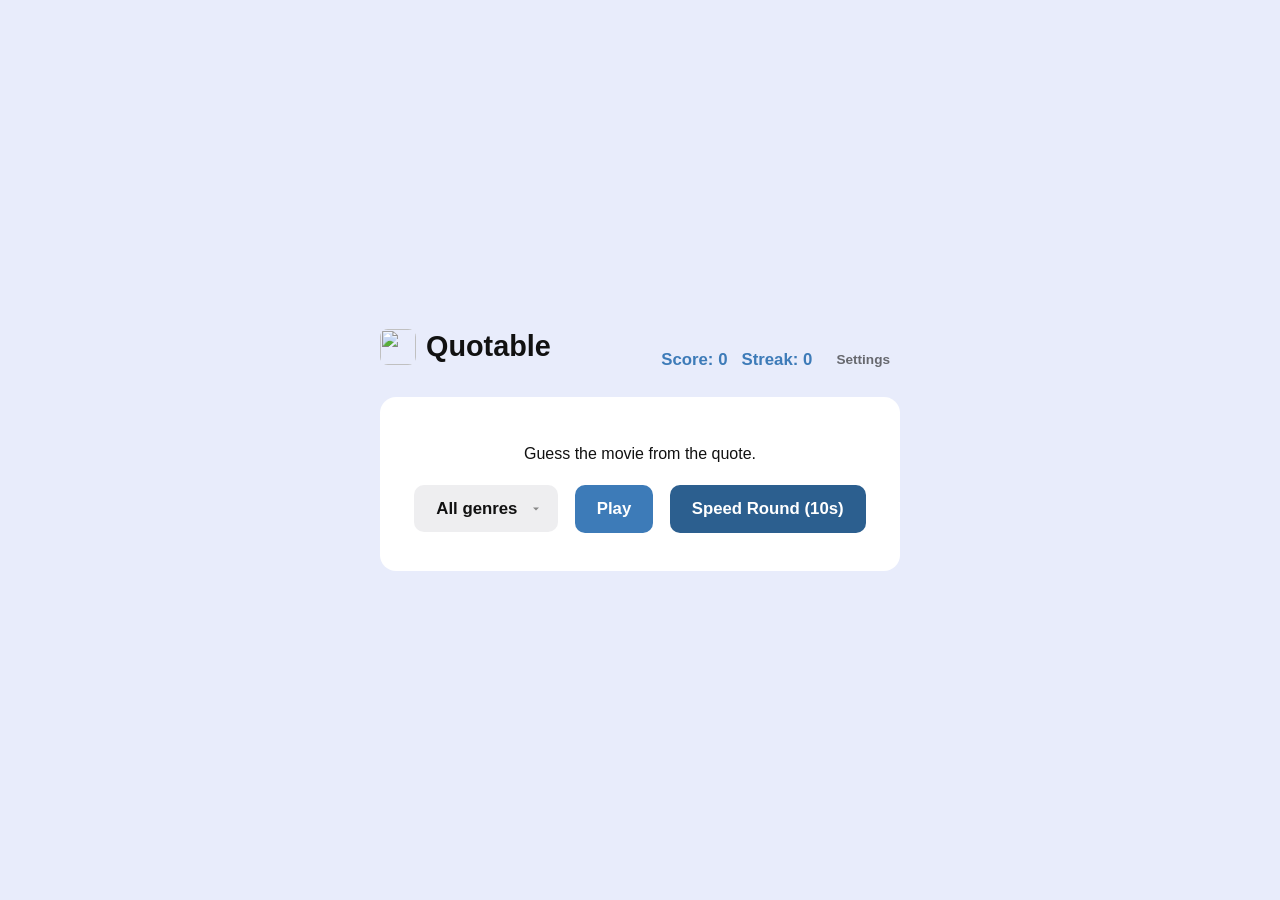
==== ios/QuoteGuess/Resources/index.html @ 4153a347 "Remove all emojis from UI copy Genre badges, correct/wrong feedback text, and settings button were u" ====
<!DOCTYPE html>
<html lang="en">
<head>
<meta charset="UTF-8">
<meta name="viewport" content="width=device-width, initial-scale=1.0">
<title>Quotable</title>
<link rel="icon" href="icon.svg" type="image/svg+xml">
<link rel="stylesheet" href="style.css">
<script>
  const mq = matchMedia('(prefers-color-scheme: light)');
  document.documentElement.dataset.theme = mq.matches ? 'light' : 'dark';
  mq.addEventListener('change', e => document.documentElement.dataset.theme = e.matches ? 'light' : 'dark');
</script>
</head>
<body>
  <main class="wrap">
    <header>
      <h1><a href="/"><img src="icon.svg" alt="" class="logo">Quotable</a></h1>
      <div class="stats">
        <span id="score">Score: 0</span>
        <span id="streak">Streak: 0</span>
        <button id="settings-btn" aria-label="Settings">Settings</button>
      </div>
    </header>

    <div id="settings" class="panel hidden">
      <h2>Settings</h2>
      <label class="setting-row">
        <span>Sound effects</span>
        <input type="checkbox" id="sfx-toggle">
      </label>
      <label class="setting-row">
        <span>Volume</span>
        <input type="range" id="sfx-volume" min="0" max="100" value="60">
      </label>
      <button id="settings-close">Close</button>
    </div>

    <div id="mode-select" class="panel">
      <p>Guess the movie from the quote.</p>
      <select id="genre">
        <option value="all">All genres</option>
        <option value="action">Action</option>
        <option value="comedy">Comedy</option>
        <option value="drama">Drama</option>
        <option value="scifi">Sci-Fi</option>
        <option value="classic">Classic</option>
      </select>
      <button id="start-normal">Play</button>
      <button id="start-speed">Speed Round (10s)</button>
    </div>

    <div id="game" class="panel hidden">
      <div class="timer-ring hidden" id="timer-ring">
        <svg viewBox="0 0 36 36">
          <path class="ring-bg" d="M18 2 a16 16 0 0 1 0 32 a16 16 0 0 1 0 -32" />
          <path class="ring-fg" id="ring-fg" d="M18 2 a16 16 0 0 1 0 32 a16 16 0 0 1 0 -32" />
        </svg>
        <span id="timer-num"></span>
      </div>
      <span id="genre-badge" class="genre-badge"></span>
      <blockquote id="quote"></blockquote>
      <div id="options" class="options"></div>
      <p id="feedback"></p>
    </div>

    <div id="end" class="panel hidden">
      <h2>Game Over</h2>
      <p id="final-score"></p>
      <button id="restart">Play Again</button>
      <button id="share">Share Score</button>
    </div>
  </main>
  <script src="game.js"></script>
</body>
</html>
---- ios/QuoteGuess/Resources/style.css ----
:root[data-theme="dark"] {
  --bg: #171226;
  --panel: #1e1e1e;
  --panel2: #252525;
  --accent: #5B9BD5;
  --accent2: #3d7bb8;
  --good: #34c759;
  --bad: #ff453a;
  --text: #e8e8f0;
  --muted: rgba(232,232,240,0.60);
  --border: rgba(232,232,240,0.10);
}
:root[data-theme="light"] {
  --bg: #e8ecfb;
  --panel: #ffffff;
  --panel2: #eeeef0;
  --accent: #3d7bb8;
  --accent2: #2c5f8f;
  --good: #248a3d;
  --bad: #d70015;
  --text: #111111;
  --muted: rgba(17,17,17,0.60);
  --border: rgba(17,17,17,0.10);
}
#settings-btn { background: none; border: none; cursor: pointer; font-size: 0.85rem; font-weight: 600; color: var(--muted); padding: 0 4px; }
.setting-row { display: flex; justify-content: space-between; align-items: center; gap: 1rem; margin: 0.75rem 0; }
/* genre colors: [icon, color, text] */
:root {
  --g-action: #ff6b35; --g-action-text: #111;
  --g-comedy: #ffd23f; --g-comedy-text: #111;
  --g-drama: #3d5aa8; --g-drama-text: #fff;
  --g-scifi: #9b5de5; --g-scifi-text: #fff;
  --g-classic: #c9a24b; --g-classic-text: #111;
}
* { box-sizing: border-box; }
html, body { height: 100%; }
body {
  margin: 0;
  background: var(--bg);
  color: var(--text);
  font-family: 'DM Sans', -apple-system, BlinkMacSystemFont, "Segoe UI", sans-serif;
  display: flex;
  justify-content: center;
  min-height: 100dvh;
  transition: background 0.2s ease, color 0.2s ease;
}
.wrap {
  width: 100%;
  max-width: 560px;
  padding: 32px 20px;
  min-height: 100dvh;
  display: flex;
  flex-direction: column;
  justify-content: center;
}
header { display: flex; justify-content: space-between; align-items: baseline; margin-bottom: 24px; gap: 12px; }
h1 { font-size: 1.8rem; margin: 0; }
h1 a { color: inherit; text-decoration: none; display: flex; align-items: center; gap: 10px; }
.logo { width: 36px; height: 36px; border-radius: 8px; }
.stats { display: flex; align-items: center; gap: 14px; font-size: 1.05rem; color: var(--accent); font-weight: 600; }
.panel {
  background: var(--panel);
  border-radius: 16px;
  padding: 32px 28px;
  text-align: center;
}
.hidden { display: none; }
.genre-badge {
  display: inline-block;
  padding: 5px 14px;
  border-radius: 999px;
  font-size: 0.9rem;
  font-weight: 700;
  margin-bottom: 16px;
  color: var(--badge-text, #111);
}
button {
  background: var(--accent);
  color: #fff;
  border: none;
  border-radius: 10px;
  padding: 14px 22px;
  font-size: 1.05rem;
  font-weight: 600;
  margin: 6px;
  cursor: pointer;
  transition: transform 0.1s ease;
}
select {
  appearance: none;
  -webkit-appearance: none;
  -moz-appearance: none;
  background: var(--panel2)
    url("data:image/svg+xml,%3Csvg xmlns='http://www.w3.org/2000/svg' viewBox='0 0 16 16'%3E%3Cpath fill='%23888' d='M4 6l4 4 4-4z'/%3E%3C/svg%3E")
    no-repeat right 16px center / 12px;
  color: var(--text);
  border: none;
  border-radius: 10px;
  padding: 14px 40px 14px 22px;
  font-size: 1.05rem;
  font-weight: 600;
  margin: 6px;
  cursor: pointer;
  font-family: inherit;
}
#start-speed { background: var(--accent2); }
button:active { transform: scale(0.96); }
blockquote {
  font-size: 1.5rem;
  line-height: 1.4;
  font-style: italic;
  margin: 0 0 28px;
  animation: slide-in 0.25s ease;
}
@keyframes slide-in {
  from { opacity: 0; transform: translateY(8px); }
  to { opacity: 1; transform: translateY(0); }
}
.options { display: grid; gap: 12px; }
.options button {
  background: var(--panel2);
  color: var(--text);
  text-align: left;
  margin: 0;
  font-size: 1.05rem;
  padding: 16px 20px;
}
.options button.correct { background: var(--good); color: #fff; animation: pulse 0.4s ease; }
.options button.wrong { background: var(--bad); color: #fff; animation: shake 0.4s ease; }
@keyframes pulse {
  0% { transform: scale(1); }
  40% { transform: scale(1.05); }
  100% { transform: scale(1); }
}
@keyframes shake {
  0%, 100% { transform: translateX(0); }
  25% { transform: translateX(-4px); }
  75% { transform: translateX(4px); }
}
#feedback { min-height: 1.4em; margin-top: 12px; font-weight: 600; font-size: 1.1rem; }
.timer-ring {
  position: relative;
  width: 60px;
  height: 60px;
  margin: 0 auto 12px;
}
.timer-ring svg { width: 100%; height: 100%; transform: rotate(-90deg); }
.ring-bg, .ring-fg { fill: none; stroke-width: 3; }
.ring-bg { stroke: var(--border); }
.ring-fg { stroke: var(--accent); stroke-dasharray: 100 100; transition: stroke-dashoffset 0.2s linear; }
.timer-ring span {
  position: absolute; top: 50%; left: 50%; transform: translate(-50%, -50%);
  font-size: 0.9rem; font-weight: 700;
}
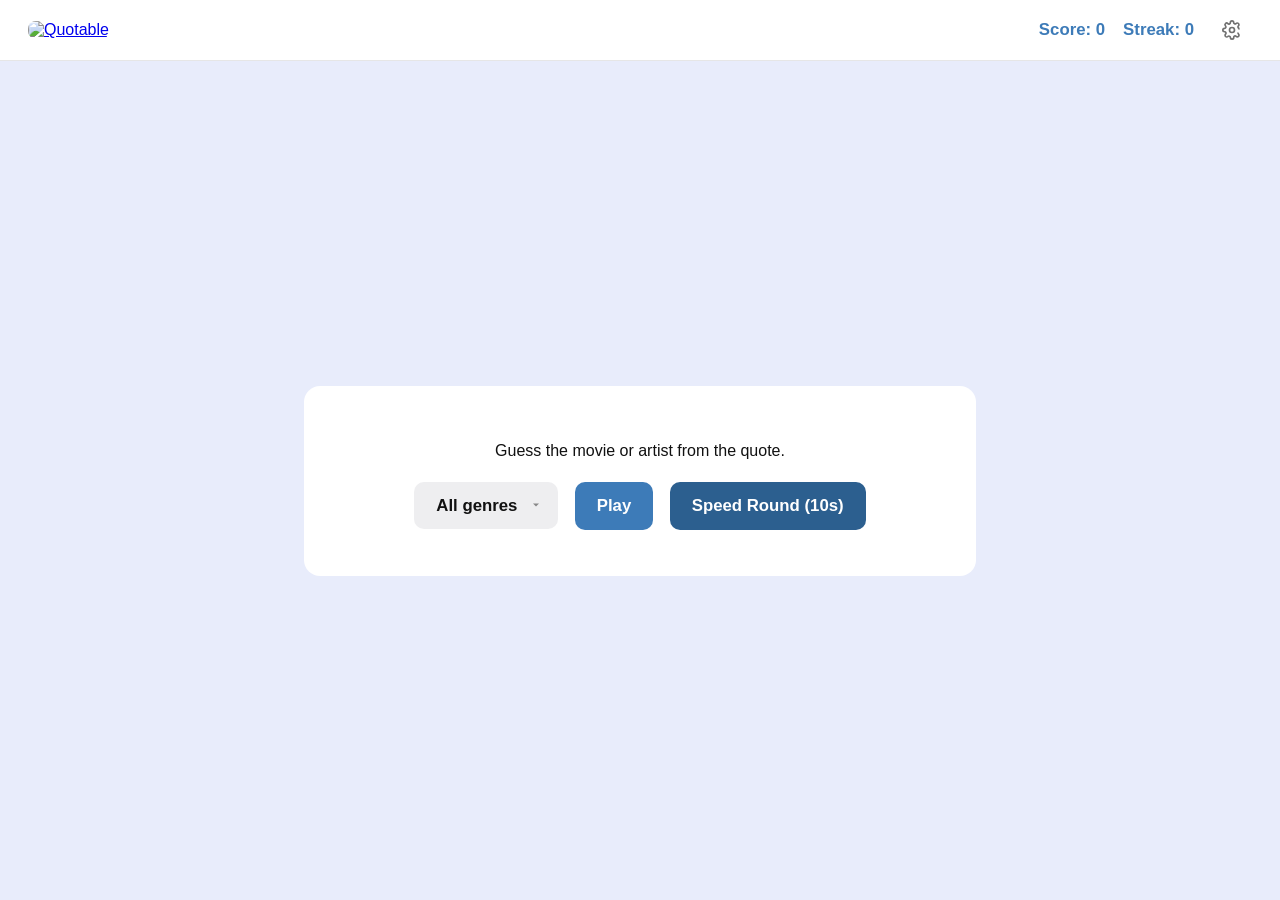
==== commit 0b31354d: "Add music trivia, rebuild top nav, refresh README Extends the quote bank with 50 hand-seeded song-ly" ====
--- a/ios/QuoteGuess/Resources/index.html
+++ b/ios/QuoteGuess/Resources/index.html
@@ -13,16 +13,17 @@
 </script>
 </head>
 <body>
+  <nav class="topbar">
+    <a href="/" aria-label="Quotable home"><img src="icon.svg" alt="Quotable" class="logo"></a>
+    <div class="stats">
+      <span id="score">Score: 0</span>
+      <span id="streak">Streak: 0</span>
+      <button id="settings-btn" aria-label="Settings">
+        <svg viewBox="0 0 24 24" width="20" height="20" fill="none" stroke="currentColor" stroke-width="2"><circle cx="12" cy="12" r="3"/><path d="M19.4 15a1.65 1.65 0 0 0 .33 1.82l.06.06a2 2 0 1 1-2.83 2.83l-.06-.06a1.65 1.65 0 0 0-1.82-.33 1.65 1.65 0 0 0-1 1.51V21a2 2 0 0 1-4 0v-.09A1.65 1.65 0 0 0 9 19.4a1.65 1.65 0 0 0-1.82.33l-.06.06a2 2 0 1 1-2.83-2.83l.06-.06a1.65 1.65 0 0 0 .33-1.82 1.65 1.65 0 0 0-1.51-1H3a2 2 0 0 1 0-4h.09A1.65 1.65 0 0 0 4.6 9a1.65 1.65 0 0 0-.33-1.82l-.06-.06a2 2 0 1 1 2.83-2.83l.06.06a1.65 1.65 0 0 0 1.82.33H9a1.65 1.65 0 0 0 1-1.51V3a2 2 0 0 1 4 0v.09a1.65 1.65 0 0 0 1 1.51 1.65 1.65 0 0 0 1.82-.33l.06-.06a2 2 0 1 1 2.83 2.83l-.06.06a1.65 1.65 0 0 0-.33 1.82V9c.36.31.64.7.82 1.13.19.42.29.87.29 1.33"/></svg>
+      </button>
+    </div>
+  </nav>
   <main class="wrap">
-    <header>
-      <h1><a href="/"><img src="icon.svg" alt="" class="logo">Quotable</a></h1>
-      <div class="stats">
-        <span id="score">Score: 0</span>
-        <span id="streak">Streak: 0</span>
-        <button id="settings-btn" aria-label="Settings">Settings</button>
-      </div>
-    </header>
-
     <div id="settings" class="panel hidden">
       <h2>Settings</h2>
       <label class="setting-row">
@@ -37,14 +38,9 @@
     </div>
 
     <div id="mode-select" class="panel">
-      <p>Guess the movie from the quote.</p>
+      <p>Guess the movie or artist from the quote.</p>
       <select id="genre">
         <option value="all">All genres</option>
-        <option value="action">Action</option>
-        <option value="comedy">Comedy</option>
-        <option value="drama">Drama</option>
-        <option value="scifi">Sci-Fi</option>
-        <option value="classic">Classic</option>
       </select>
       <button id="start-normal">Play</button>
       <button id="start-speed">Speed Round (10s)</button>
@@ -59,6 +55,7 @@
         <span id="timer-num"></span>
       </div>
       <span id="genre-badge" class="genre-badge"></span>
+      <p id="prompt" class="prompt"></p>
       <blockquote id="quote"></blockquote>
       <div id="options" class="options"></div>
       <p id="feedback"></p>
--- a/ios/QuoteGuess/Resources/style.css
+++ b/ios/QuoteGuess/Resources/style.css
@@ -31,6 +31,11 @@
   --g-drama: #3d5aa8; --g-drama-text: #fff;
   --g-scifi: #9b5de5; --g-scifi-text: #fff;
   --g-classic: #c9a24b; --g-classic-text: #111;
+  --g-pop: #ff6fae; --g-pop-text: #111;
+  --g-rock: #6b7280; --g-rock-text: #fff;
+  --g-hiphop: #2e8b57; --g-hiphop-text: #fff;
+  --g-rnb: #b8860b; --g-rnb-text: #111;
+  --g-country: #8b5a2b; --g-country-text: #fff;
 }
 * { box-sizing: border-box; }
 html, body { height: 100%; }
@@ -40,30 +45,42 @@
   color: var(--text);
   font-family: 'DM Sans', -apple-system, BlinkMacSystemFont, "Segoe UI", sans-serif;
   display: flex;
-  justify-content: center;
+  flex-direction: column;
+  align-items: center;
   min-height: 100dvh;
   transition: background 0.2s ease, color 0.2s ease;
 }
+.topbar {
+  width: 100%;
+  display: flex;
+  justify-content: space-between;
+  align-items: center;
+  padding: 14px 28px;
+  background: var(--panel);
+  border-bottom: 1px solid var(--border);
+  position: sticky;
+  top: 0;
+  z-index: 10;
+}
+.logo { width: 36px; height: 36px; border-radius: 8px; }
+.stats { display: flex; align-items: center; gap: 18px; font-size: 1.05rem; color: var(--accent); font-weight: 600; }
+#settings-btn { display: flex; align-items: center; color: var(--muted); }
 .wrap {
   width: 100%;
-  max-width: 560px;
-  padding: 32px 20px;
-  min-height: 100dvh;
+  max-width: 720px;
+  padding: 40px 24px;
+  flex: 1;
   display: flex;
   flex-direction: column;
   justify-content: center;
 }
-header { display: flex; justify-content: space-between; align-items: baseline; margin-bottom: 24px; gap: 12px; }
-h1 { font-size: 1.8rem; margin: 0; }
-h1 a { color: inherit; text-decoration: none; display: flex; align-items: center; gap: 10px; }
-.logo { width: 36px; height: 36px; border-radius: 8px; }
-.stats { display: flex; align-items: center; gap: 14px; font-size: 1.05rem; color: var(--accent); font-weight: 600; }
 .panel {
   background: var(--panel);
   border-radius: 16px;
-  padding: 32px 28px;
+  padding: 40px 36px;
   text-align: center;
 }
+.prompt { color: var(--muted); font-weight: 600; margin: -8px 0 20px; }
 .hidden { display: none; }
 .genre-badge {
   display: inline-block;
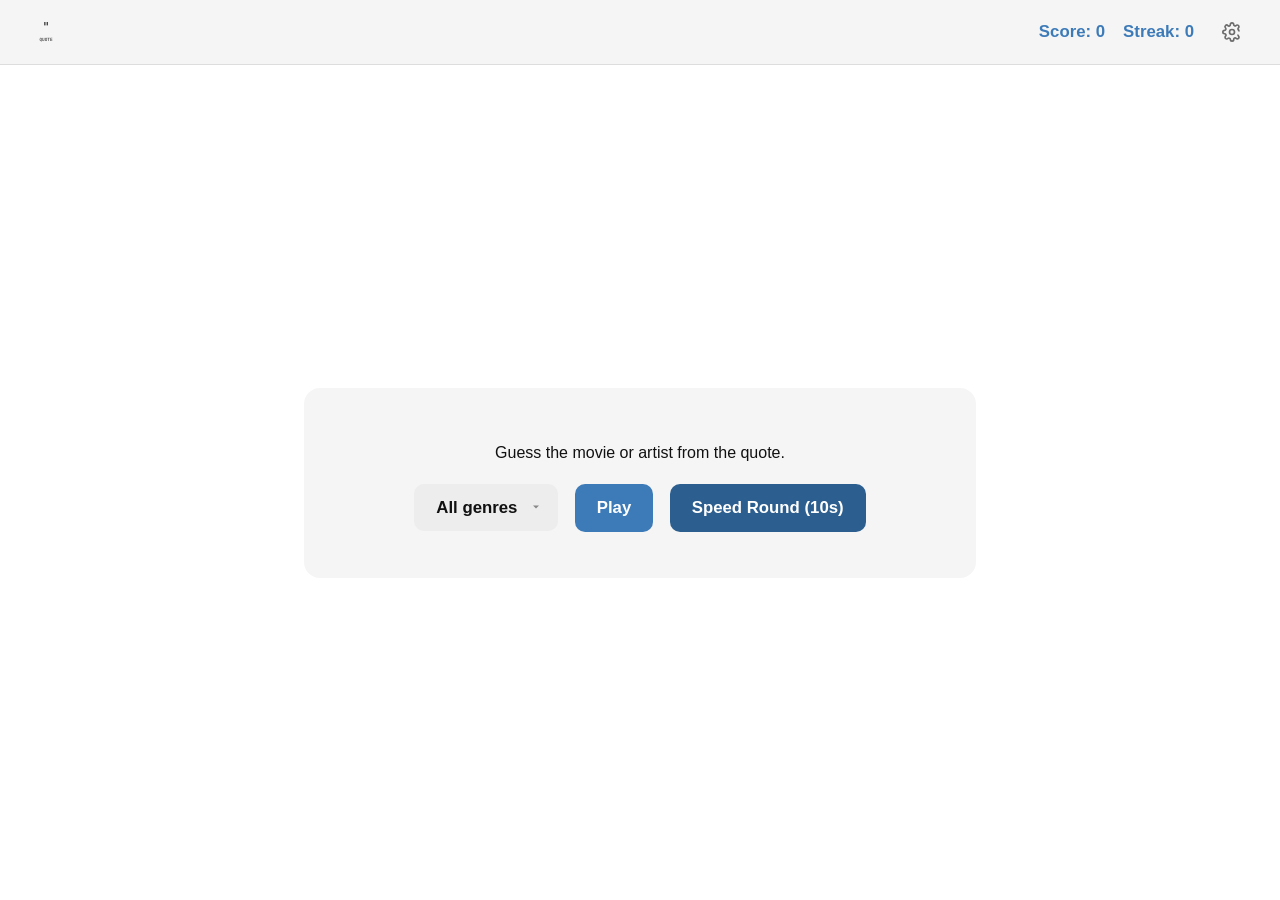
==== commit 8dcc0a65: "Make nav logo theme-adaptive (currentColor) instead of static icon Co-Authored-By: Claude Sonnet 5 <" ====
--- a/ios/QuoteGuess/Resources/index.html
+++ b/ios/QuoteGuess/Resources/index.html
@@ -14,7 +14,12 @@
 </head>
 <body>
   <nav class="topbar">
-    <a href="/" aria-label="Quotable home"><img src="icon.svg" alt="Quotable" class="logo"></a>
+    <a href="/" aria-label="Quotable home" class="logo">
+      <svg viewBox="0 0 200 200" width="36" height="36">
+        <text x="100" y="95" font-family="Menlo, monospace" font-size="70" fill="currentColor" text-anchor="middle">"</text>
+        <text x="100" y="150" font-family="Menlo, monospace" font-size="24" fill="currentColor" text-anchor="middle">QUOTE</text>
+      </svg>
+    </a>
     <div class="stats">
       <span id="score">Score: 0</span>
       <span id="streak">Streak: 0</span>
--- a/ios/QuoteGuess/Resources/style.css
+++ b/ios/QuoteGuess/Resources/style.css
@@ -1,7 +1,7 @@
 :root[data-theme="dark"] {
-  --bg: #171226;
-  --panel: #1e1e1e;
-  --panel2: #252525;
+  --bg: #111111;
+  --panel: #1a1a1a;
+  --panel2: #222222;
   --accent: #5B9BD5;
   --accent2: #3d7bb8;
   --good: #34c759;
@@ -11,9 +11,9 @@
   --border: rgba(232,232,240,0.10);
 }
 :root[data-theme="light"] {
-  --bg: #e8ecfb;
-  --panel: #ffffff;
-  --panel2: #eeeef0;
+  --bg: #ffffff;
+  --panel: #f5f5f5;
+  --panel2: #ededed;
   --accent: #3d7bb8;
   --accent2: #2c5f8f;
   --good: #248a3d;
@@ -62,7 +62,7 @@
   top: 0;
   z-index: 10;
 }
-.logo { width: 36px; height: 36px; border-radius: 8px; }
+.logo { width: 36px; height: 36px; border-radius: 8px; color: var(--text); display: flex; }
 .stats { display: flex; align-items: center; gap: 18px; font-size: 1.05rem; color: var(--accent); font-weight: 600; }
 #settings-btn { display: flex; align-items: center; color: var(--muted); }
 .wrap {
@@ -169,3 +169,14 @@
   position: absolute; top: 50%; left: 50%; transform: translate(-50%, -50%);
   font-size: 0.9rem; font-weight: 700;
 }
+
+#art-flash {
+  position: fixed;
+  inset: 0;
+  z-index: -1;
+  background-size: cover;
+  background-position: center;
+  opacity: 0;
+  transition: opacity 0.25s ease;
+}
+#art-flash.show { opacity: 0.35; }
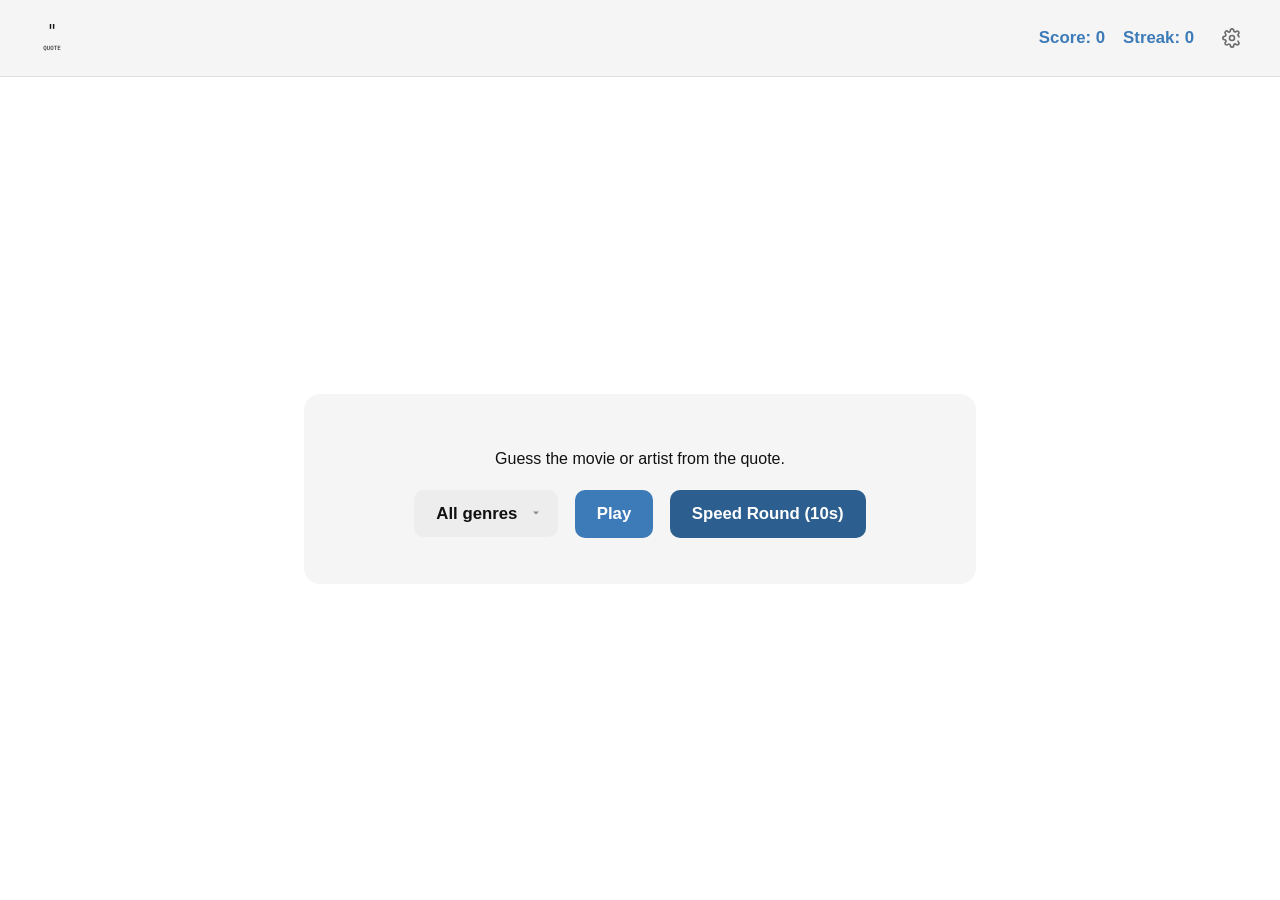
==== commit 0976e77a: "Enlarge header logo icon, sync iOS/macOS resource copies Co-Authored-By: Claude Sonnet 5 <noreply@an" ====
--- a/ios/QuoteGuess/Resources/index.html
+++ b/ios/QuoteGuess/Resources/index.html
@@ -15,7 +15,7 @@
 <body>
   <nav class="topbar">
     <a href="/" aria-label="Quotable home" class="logo">
-      <svg viewBox="0 0 200 200" width="36" height="36">
+      <svg viewBox="0 0 200 200" width="48" height="48">
         <text x="100" y="95" font-family="Menlo, monospace" font-size="70" fill="currentColor" text-anchor="middle">"</text>
         <text x="100" y="150" font-family="Menlo, monospace" font-size="24" fill="currentColor" text-anchor="middle">QUOTE</text>
       </svg>
--- a/ios/QuoteGuess/Resources/style.css
+++ b/ios/QuoteGuess/Resources/style.css
@@ -62,7 +62,7 @@
   top: 0;
   z-index: 10;
 }
-.logo { width: 36px; height: 36px; border-radius: 8px; color: var(--text); display: flex; }
+.logo { width: 48px; height: 48px; border-radius: 8px; color: var(--text); display: flex; }
 .stats { display: flex; align-items: center; gap: 18px; font-size: 1.05rem; color: var(--accent); font-weight: 600; }
 #settings-btn { display: flex; align-items: center; color: var(--muted); }
 .wrap {
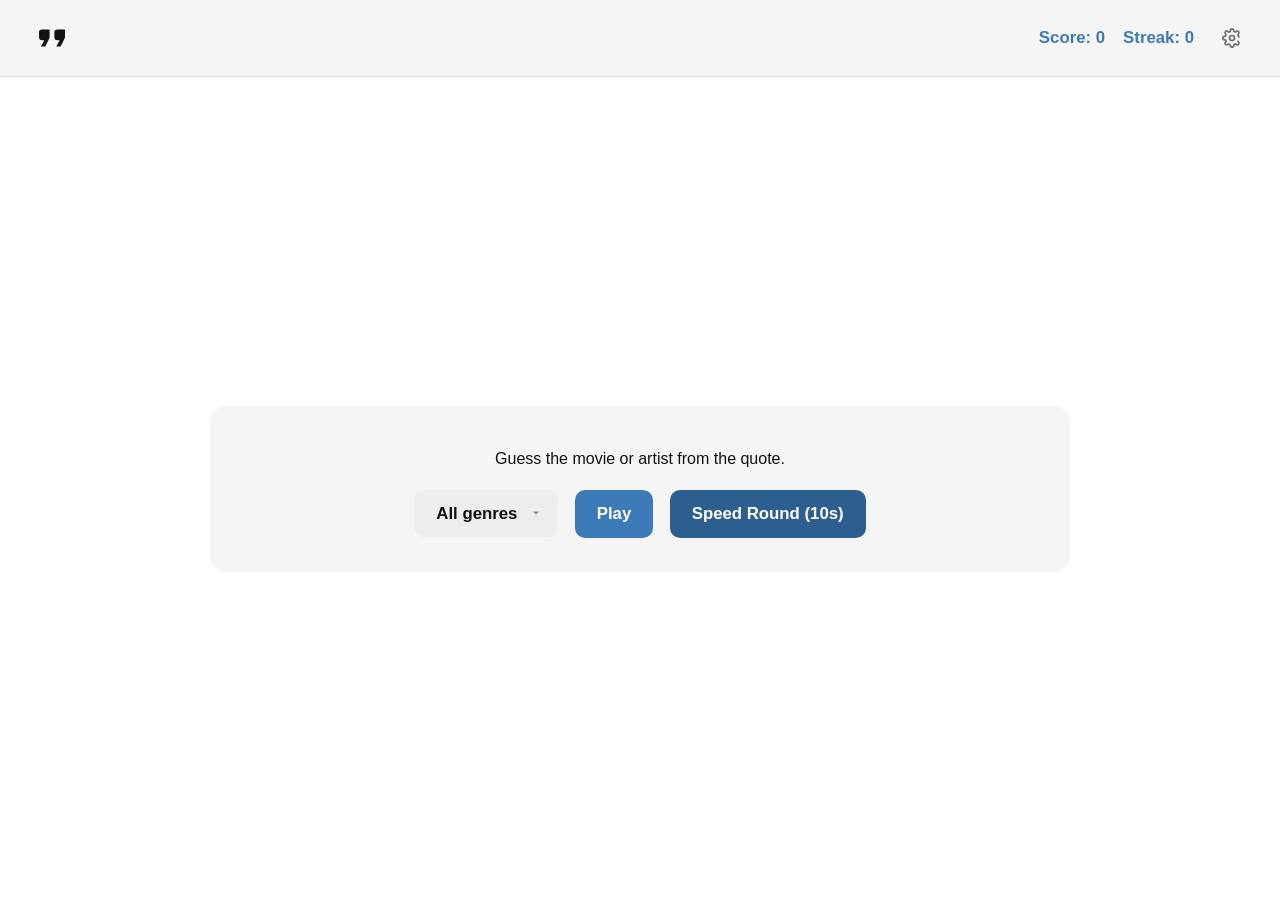
==== commit bfc90bd1: "Redo icon as text-free mark, tighten layout The icon baked the word QUOTE into <text>, which was unr" ====
--- a/ios/QuoteGuess/Resources/index.html
+++ b/ios/QuoteGuess/Resources/index.html
@@ -15,9 +15,12 @@
 <body>
   <nav class="topbar">
     <a href="/" aria-label="Quotable home" class="logo">
-      <svg viewBox="0 0 200 200" width="48" height="48">
-        <text x="100" y="95" font-family="Menlo, monospace" font-size="70" fill="currentColor" text-anchor="middle">"</text>
-        <text x="100" y="150" font-family="Menlo, monospace" font-size="24" fill="currentColor" text-anchor="middle">QUOTE</text>
+      <svg viewBox="0 0 200 200" width="48" height="48" fill="currentColor">
+        <defs>
+          <path id="q" d="M 44 0 H 12 A 12 12 0 0 0 0 12 V 32 A 12 12 0 0 0 12 44 H 22 L 8 70 H 26 L 44 34 Z"/>
+        </defs>
+        <use href="#q" x="46" y="65"/>
+        <use href="#q" x="110" y="65"/>
       </svg>
     </a>
     <div class="stats">
--- a/ios/QuoteGuess/Resources/style.css
+++ b/ios/QuoteGuess/Resources/style.css
@@ -67,8 +67,8 @@
 #settings-btn { display: flex; align-items: center; color: var(--muted); }
 .wrap {
   width: 100%;
-  max-width: 720px;
-  padding: 40px 24px;
+  max-width: 900px;
+  padding: 24px 20px;
   flex: 1;
   display: flex;
   flex-direction: column;
@@ -77,7 +77,7 @@
 .panel {
   background: var(--panel);
   border-radius: 16px;
-  padding: 40px 36px;
+  padding: 28px;
   text-align: center;
 }
 .prompt { color: var(--muted); font-weight: 600; margin: -8px 0 20px; }
@@ -123,17 +123,19 @@
 #start-speed { background: var(--accent2); }
 button:active { transform: scale(0.96); }
 blockquote {
-  font-size: 1.5rem;
-  line-height: 1.4;
+  font-size: 1.6rem;
+  line-height: 1.35;
   font-style: italic;
-  margin: 0 0 28px;
+  margin: 0 0 20px;
   animation: slide-in 0.25s ease;
 }
 @keyframes slide-in {
   from { opacity: 0; transform: translateY(8px); }
   to { opacity: 1; transform: translateY(0); }
 }
-.options { display: grid; gap: 12px; }
+/* Two columns once there's room, so the wider panel isn't a tall
+   single-file list with dead space either side. */
+.options { display: grid; gap: 12px; grid-template-columns: repeat(auto-fit, minmax(260px, 1fr)); }
 .options button {
   background: var(--panel2);
   color: var(--text);
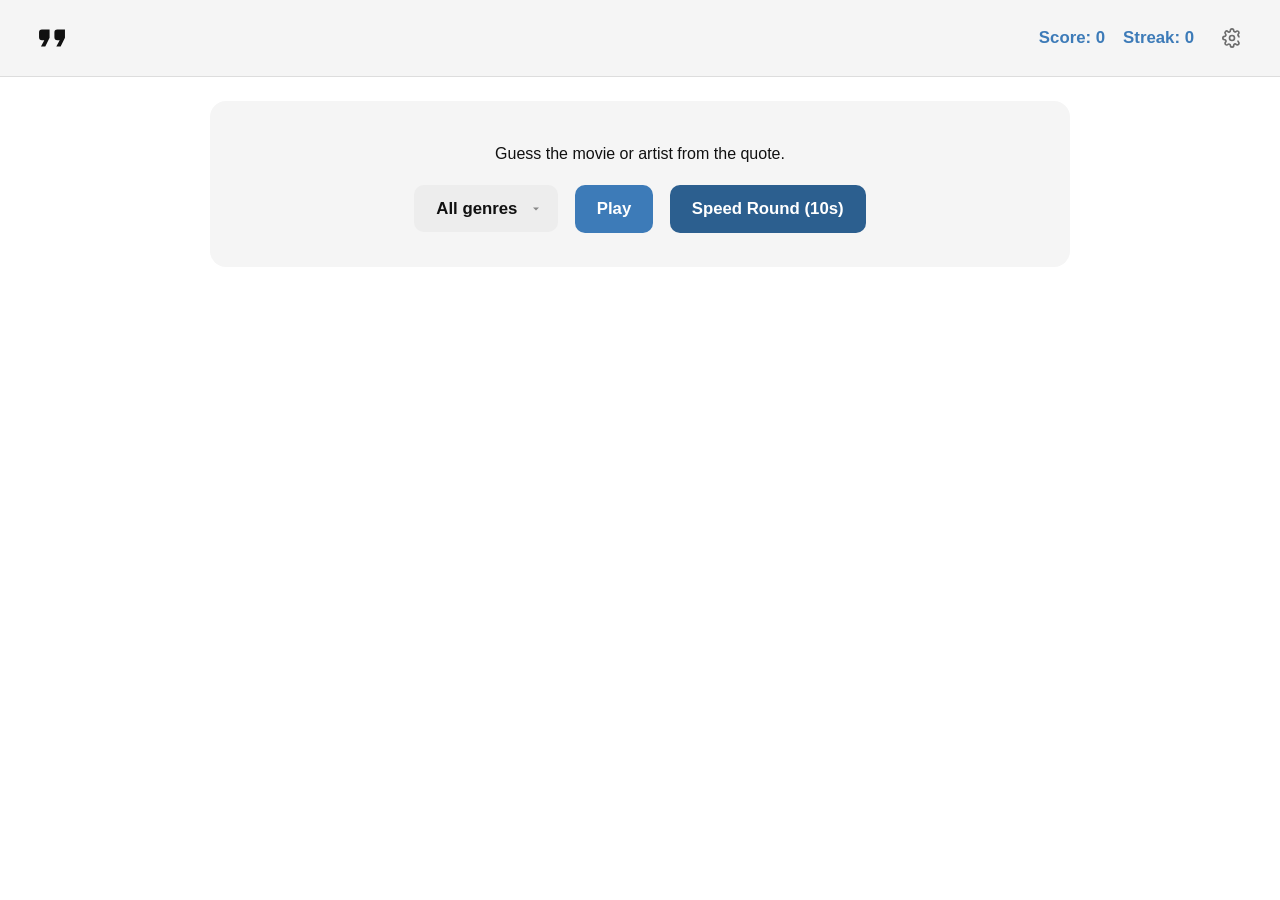
==== commit cf99b4cd: "Add i18n pipeline for UI strings (en/fr/zh/pa) First-pass localization: master source (i18n/strings." ====
--- a/ios/QuoteGuess/Resources/index.html
+++ b/ios/QuoteGuess/Resources/index.html
@@ -6,6 +6,7 @@
 <title>Quotable</title>
 <link rel="icon" href="icon.svg" type="image/svg+xml">
 <link rel="stylesheet" href="style.css">
+<script src="i18n.js"></script>
 <script>
   const mq = matchMedia('(prefers-color-scheme: light)');
   document.documentElement.dataset.theme = mq.matches ? 'light' : 'dark';
@@ -33,25 +34,25 @@
   </nav>
   <main class="wrap">
     <div id="settings" class="panel hidden">
-      <h2>Settings</h2>
+      <h2 data-i18n="Settings">Settings</h2>
       <label class="setting-row">
-        <span>Sound effects</span>
+        <span data-i18n="Sound effects">Sound effects</span>
         <input type="checkbox" id="sfx-toggle">
       </label>
       <label class="setting-row">
-        <span>Volume</span>
+        <span data-i18n="Volume">Volume</span>
         <input type="range" id="sfx-volume" min="0" max="100" value="60">
       </label>
-      <button id="settings-close">Close</button>
+      <button id="settings-close" data-i18n="Close">Close</button>
     </div>
 
     <div id="mode-select" class="panel">
-      <p>Guess the movie or artist from the quote.</p>
+      <p data-i18n="Guess the movie or artist from the quote.">Guess the movie or artist from the quote.</p>
       <select id="genre">
-        <option value="all">All genres</option>
+        <option value="all" data-i18n="All genres">All genres</option>
       </select>
-      <button id="start-normal">Play</button>
-      <button id="start-speed">Speed Round (10s)</button>
+      <button id="start-normal" data-i18n="Play">Play</button>
+      <button id="start-speed" data-i18n="Speed Round (10s)">Speed Round (10s)</button>
     </div>
 
     <div id="game" class="panel hidden">
@@ -70,10 +71,10 @@
     </div>
 
     <div id="end" class="panel hidden">
-      <h2>Game Over</h2>
+      <h2 data-i18n="Game Over">Game Over</h2>
       <p id="final-score"></p>
-      <button id="restart">Play Again</button>
-      <button id="share">Share Score</button>
+      <button id="restart" data-i18n="Play Again">Play Again</button>
+      <button id="share" data-i18n="Share Score">Share Score</button>
     </div>
   </main>
   <script src="game.js"></script>
--- a/ios/QuoteGuess/Resources/style.css
+++ b/ios/QuoteGuess/Resources/style.css
@@ -29,7 +29,7 @@
   --g-action: #ff6b35; --g-action-text: #111;
   --g-comedy: #ffd23f; --g-comedy-text: #111;
   --g-drama: #3d5aa8; --g-drama-text: #fff;
-  --g-scifi: #9b5de5; --g-scifi-text: #fff;
+  --g-scifi: #4cc9d9; --g-scifi-text: #111;
   --g-classic: #c9a24b; --g-classic-text: #111;
   --g-pop: #ff6fae; --g-pop-text: #111;
   --g-rock: #6b7280; --g-rock-text: #fff;
@@ -72,7 +72,9 @@
   flex: 1;
   display: flex;
   flex-direction: column;
-  justify-content: center;
+  /* Top-aligned, not centred: centring a short panel in a tall viewport was
+     the actual source of the "too much whitespace" complaint. */
+  justify-content: flex-start;
 }
 .panel {
   background: var(--panel);
@@ -135,7 +137,7 @@
 }
 /* Two columns once there's room, so the wider panel isn't a tall
    single-file list with dead space either side. */
-.options { display: grid; gap: 12px; grid-template-columns: repeat(auto-fit, minmax(260px, 1fr)); }
+.options { display: grid; gap: 12px; grid-template-columns: repeat(auto-fit, minmax(min(100%, 320px), 1fr)); }
 .options button {
   background: var(--panel2);
   color: var(--text);
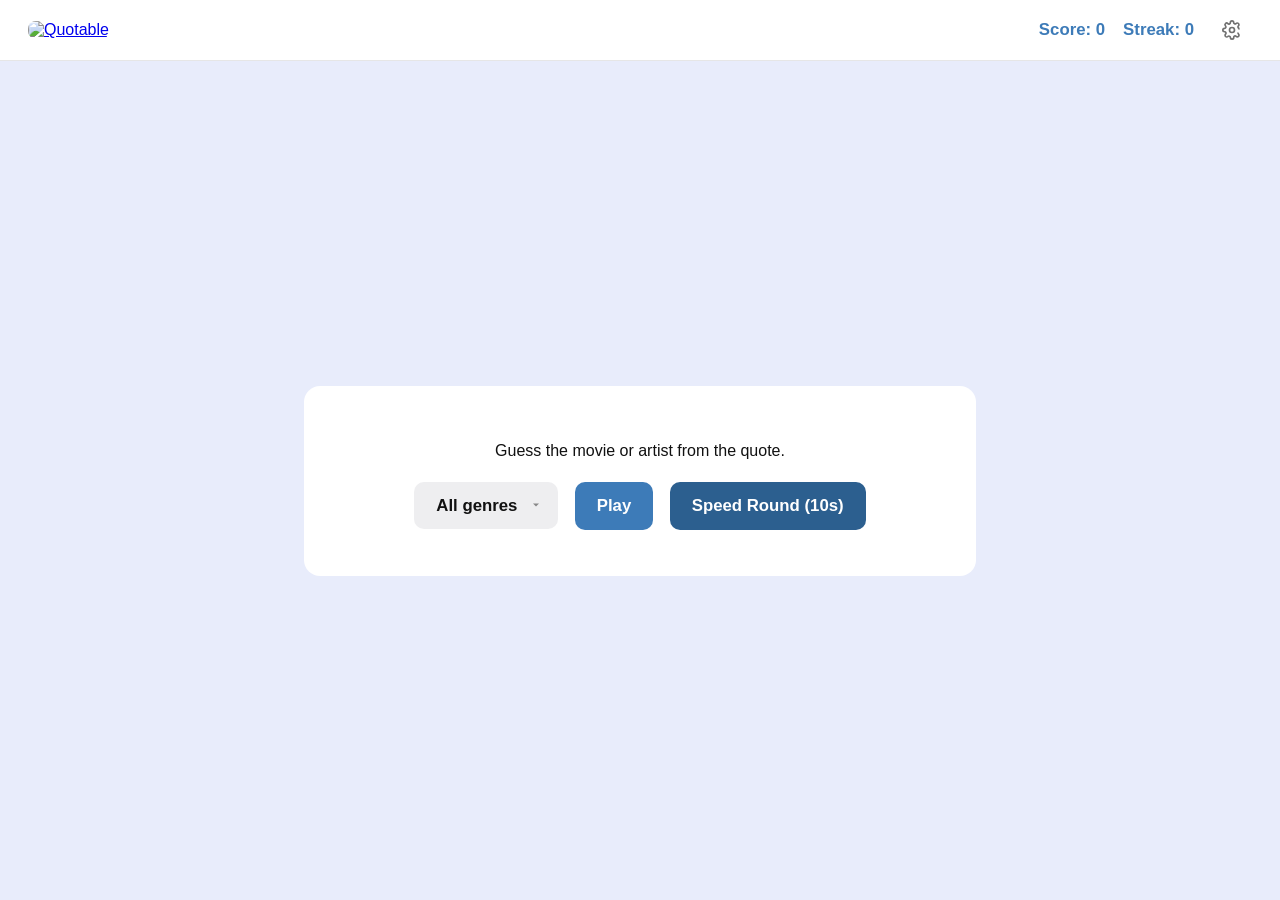
==== commit 55db65fb: "wip: partial work from /work notes ingest (session cut short) Co-Authored-By: Claude Opus 5 <noreply" ====
--- a/ios/QuoteGuess/Resources/index.html
+++ b/ios/QuoteGuess/Resources/index.html
@@ -6,7 +6,6 @@
 <title>Quotable</title>
 <link rel="icon" href="icon.svg" type="image/svg+xml">
 <link rel="stylesheet" href="style.css">
-<script src="i18n.js"></script>
 <script>
   const mq = matchMedia('(prefers-color-scheme: light)');
   document.documentElement.dataset.theme = mq.matches ? 'light' : 'dark';
@@ -15,15 +14,7 @@
 </head>
 <body>
   <nav class="topbar">
-    <a href="/" aria-label="Quotable home" class="logo">
-      <svg viewBox="0 0 200 200" width="48" height="48" fill="currentColor">
-        <defs>
-          <path id="q" d="M 44 0 H 12 A 12 12 0 0 0 0 12 V 32 A 12 12 0 0 0 12 44 H 22 L 8 70 H 26 L 44 34 Z"/>
-        </defs>
-        <use href="#q" x="46" y="65"/>
-        <use href="#q" x="110" y="65"/>
-      </svg>
-    </a>
+    <a href="/" aria-label="Quotable home"><img src="icon.svg" alt="Quotable" class="logo"></a>
     <div class="stats">
       <span id="score">Score: 0</span>
       <span id="streak">Streak: 0</span>
@@ -34,25 +25,25 @@
   </nav>
   <main class="wrap">
     <div id="settings" class="panel hidden">
-      <h2 data-i18n="Settings">Settings</h2>
+      <h2>Settings</h2>
       <label class="setting-row">
-        <span data-i18n="Sound effects">Sound effects</span>
+        <span>Sound effects</span>
         <input type="checkbox" id="sfx-toggle">
       </label>
       <label class="setting-row">
-        <span data-i18n="Volume">Volume</span>
+        <span>Volume</span>
         <input type="range" id="sfx-volume" min="0" max="100" value="60">
       </label>
-      <button id="settings-close" data-i18n="Close">Close</button>
+      <button id="settings-close">Close</button>
     </div>
 
     <div id="mode-select" class="panel">
-      <p data-i18n="Guess the movie or artist from the quote.">Guess the movie or artist from the quote.</p>
+      <p>Guess the movie or artist from the quote.</p>
       <select id="genre">
-        <option value="all" data-i18n="All genres">All genres</option>
+        <option value="all">All genres</option>
       </select>
-      <button id="start-normal" data-i18n="Play">Play</button>
-      <button id="start-speed" data-i18n="Speed Round (10s)">Speed Round (10s)</button>
+      <button id="start-normal">Play</button>
+      <button id="start-speed">Speed Round (10s)</button>
     </div>
 
     <div id="game" class="panel hidden">
@@ -71,10 +62,10 @@
     </div>
 
     <div id="end" class="panel hidden">
-      <h2 data-i18n="Game Over">Game Over</h2>
+      <h2>Game Over</h2>
       <p id="final-score"></p>
-      <button id="restart" data-i18n="Play Again">Play Again</button>
-      <button id="share" data-i18n="Share Score">Share Score</button>
+      <button id="restart">Play Again</button>
+      <button id="share">Share Score</button>
     </div>
   </main>
   <script src="game.js"></script>
--- a/ios/QuoteGuess/Resources/style.css
+++ b/ios/QuoteGuess/Resources/style.css
@@ -1,7 +1,7 @@
 :root[data-theme="dark"] {
-  --bg: #111111;
-  --panel: #1a1a1a;
-  --panel2: #222222;
+  --bg: #171226;
+  --panel: #1e1e1e;
+  --panel2: #252525;
   --accent: #5B9BD5;
   --accent2: #3d7bb8;
   --good: #34c759;
@@ -11,9 +11,9 @@
   --border: rgba(232,232,240,0.10);
 }
 :root[data-theme="light"] {
-  --bg: #ffffff;
-  --panel: #f5f5f5;
-  --panel2: #ededed;
+  --bg: #e8ecfb;
+  --panel: #ffffff;
+  --panel2: #eeeef0;
   --accent: #3d7bb8;
   --accent2: #2c5f8f;
   --good: #248a3d;
@@ -29,7 +29,7 @@
   --g-action: #ff6b35; --g-action-text: #111;
   --g-comedy: #ffd23f; --g-comedy-text: #111;
   --g-drama: #3d5aa8; --g-drama-text: #fff;
-  --g-scifi: #4cc9d9; --g-scifi-text: #111;
+  --g-scifi: #9b5de5; --g-scifi-text: #fff;
   --g-classic: #c9a24b; --g-classic-text: #111;
   --g-pop: #ff6fae; --g-pop-text: #111;
   --g-rock: #6b7280; --g-rock-text: #fff;
@@ -62,24 +62,22 @@
   top: 0;
   z-index: 10;
 }
-.logo { width: 48px; height: 48px; border-radius: 8px; color: var(--text); display: flex; }
+.logo { width: 36px; height: 36px; border-radius: 8px; }
 .stats { display: flex; align-items: center; gap: 18px; font-size: 1.05rem; color: var(--accent); font-weight: 600; }
 #settings-btn { display: flex; align-items: center; color: var(--muted); }
 .wrap {
   width: 100%;
-  max-width: 900px;
-  padding: 24px 20px;
+  max-width: 720px;
+  padding: 40px 24px;
   flex: 1;
   display: flex;
   flex-direction: column;
-  /* Top-aligned, not centred: centring a short panel in a tall viewport was
-     the actual source of the "too much whitespace" complaint. */
-  justify-content: flex-start;
+  justify-content: center;
 }
 .panel {
   background: var(--panel);
   border-radius: 16px;
-  padding: 28px;
+  padding: 40px 36px;
   text-align: center;
 }
 .prompt { color: var(--muted); font-weight: 600; margin: -8px 0 20px; }
@@ -125,19 +123,17 @@
 #start-speed { background: var(--accent2); }
 button:active { transform: scale(0.96); }
 blockquote {
-  font-size: 1.6rem;
-  line-height: 1.35;
+  font-size: 1.5rem;
+  line-height: 1.4;
   font-style: italic;
-  margin: 0 0 20px;
+  margin: 0 0 28px;
   animation: slide-in 0.25s ease;
 }
 @keyframes slide-in {
   from { opacity: 0; transform: translateY(8px); }
   to { opacity: 1; transform: translateY(0); }
 }
-/* Two columns once there's room, so the wider panel isn't a tall
-   single-file list with dead space either side. */
-.options { display: grid; gap: 12px; grid-template-columns: repeat(auto-fit, minmax(min(100%, 320px), 1fr)); }
+.options { display: grid; gap: 12px; }
 .options button {
   background: var(--panel2);
   color: var(--text);
@@ -173,14 +169,3 @@
   position: absolute; top: 50%; left: 50%; transform: translate(-50%, -50%);
   font-size: 0.9rem; font-weight: 700;
 }
-
-#art-flash {
-  position: fixed;
-  inset: 0;
-  z-index: -1;
-  background-size: cover;
-  background-position: center;
-  opacity: 0;
-  transition: opacity 0.25s ease;
-}
-#art-flash.show { opacity: 0.35; }
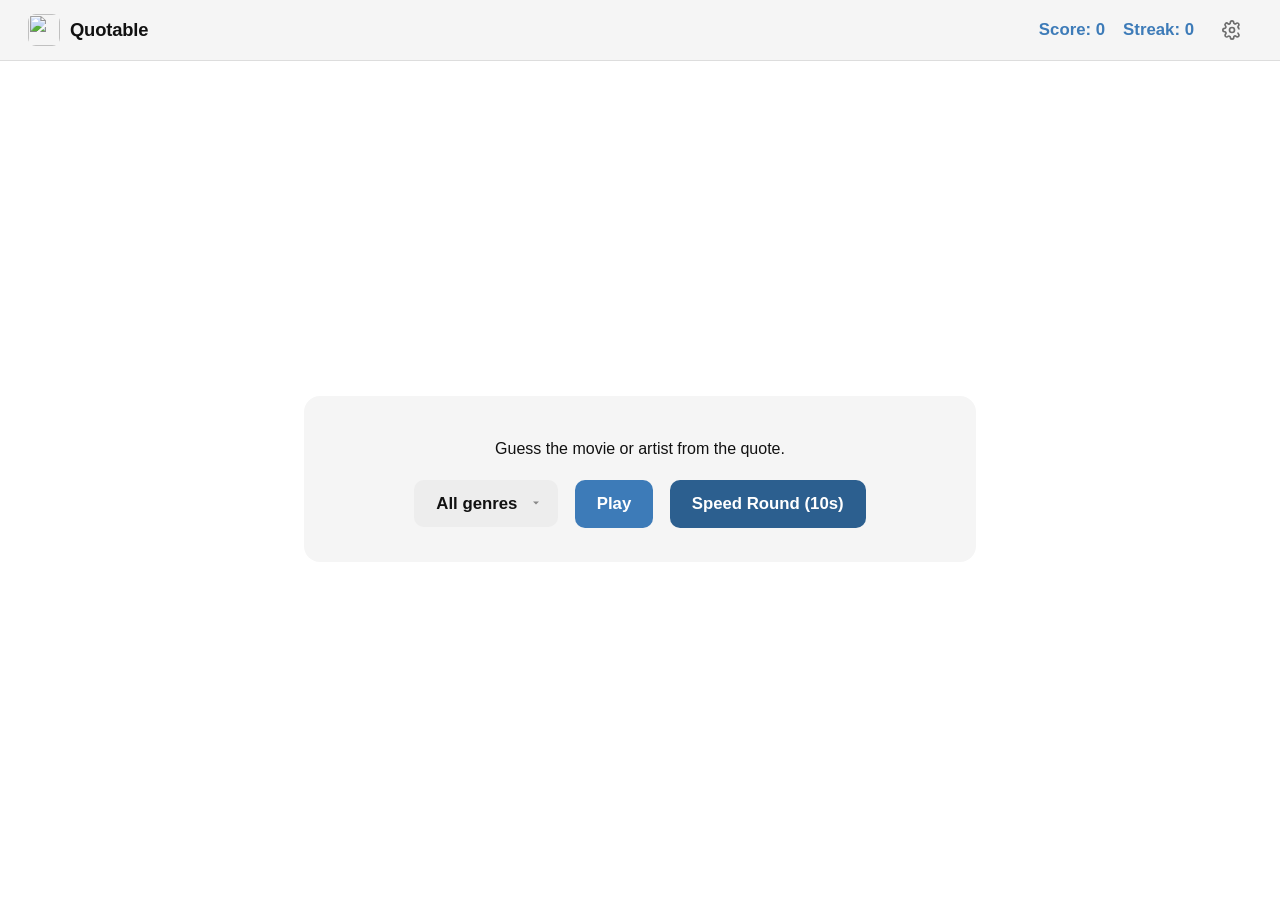
==== commit 0b93d35b: "Make the logo readable and cut the dead space under the answers The header mark was unreadable by co" ====
--- a/ios/QuoteGuess/Resources/index.html
+++ b/ios/QuoteGuess/Resources/index.html
@@ -14,7 +14,10 @@
 </head>
 <body>
   <nav class="topbar">
-    <a href="/" aria-label="Quotable home"><img src="icon.svg" alt="Quotable" class="logo"></a>
+    <a class="brand" href="/" aria-label="Quotable home">
+      <img src="icon.svg" alt="" class="logo">
+      <span class="wordmark">Quotable</span>
+    </a>
     <div class="stats">
       <span id="score">Score: 0</span>
       <span id="streak">Streak: 0</span>
--- a/ios/QuoteGuess/Resources/style.css
+++ b/ios/QuoteGuess/Resources/style.css
@@ -1,7 +1,7 @@
 :root[data-theme="dark"] {
-  --bg: #171226;
-  --panel: #1e1e1e;
-  --panel2: #252525;
+  --bg: #111111;
+  --panel: #1a1a1a;
+  --panel2: #222222;
   --accent: #5B9BD5;
   --accent2: #3d7bb8;
   --good: #34c759;
@@ -11,9 +11,9 @@
   --border: rgba(232,232,240,0.10);
 }
 :root[data-theme="light"] {
-  --bg: #e8ecfb;
-  --panel: #ffffff;
-  --panel2: #eeeef0;
+  --bg: #ffffff;
+  --panel: #f5f5f5;
+  --panel2: #ededed;
   --accent: #3d7bb8;
   --accent2: #2c5f8f;
   --good: #248a3d;
@@ -62,13 +62,16 @@
   top: 0;
   z-index: 10;
 }
-.logo { width: 36px; height: 36px; border-radius: 8px; }
+.brand { display: flex; align-items: center; gap: 10px; text-decoration: none; }
+.logo { width: 32px; height: 32px; border-radius: 8px; }
+/* The mark's own lettering is unreadable at this size, so the name is real text. */
+.wordmark { font-size: 1.15rem; font-weight: 700; letter-spacing: -0.01em; color: var(--text); }
 .stats { display: flex; align-items: center; gap: 18px; font-size: 1.05rem; color: var(--accent); font-weight: 600; }
 #settings-btn { display: flex; align-items: center; color: var(--muted); }
 .wrap {
   width: 100%;
   max-width: 720px;
-  padding: 40px 24px;
+  padding: 20px 24px 24px;
   flex: 1;
   display: flex;
   flex-direction: column;
@@ -77,7 +80,7 @@
 .panel {
   background: var(--panel);
   border-radius: 16px;
-  padding: 40px 36px;
+  padding: 28px 28px;
   text-align: center;
 }
 .prompt { color: var(--muted); font-weight: 600; margin: -8px 0 20px; }
@@ -169,3 +172,14 @@
   position: absolute; top: 50%; left: 50%; transform: translate(-50%, -50%);
   font-size: 0.9rem; font-weight: 700;
 }
+
+#art-flash {
+  position: fixed;
+  inset: 0;
+  z-index: -1;
+  background-size: cover;
+  background-position: center;
+  opacity: 0;
+  transition: opacity 0.25s ease;
+}
+#art-flash.show { opacity: 0.35; }
